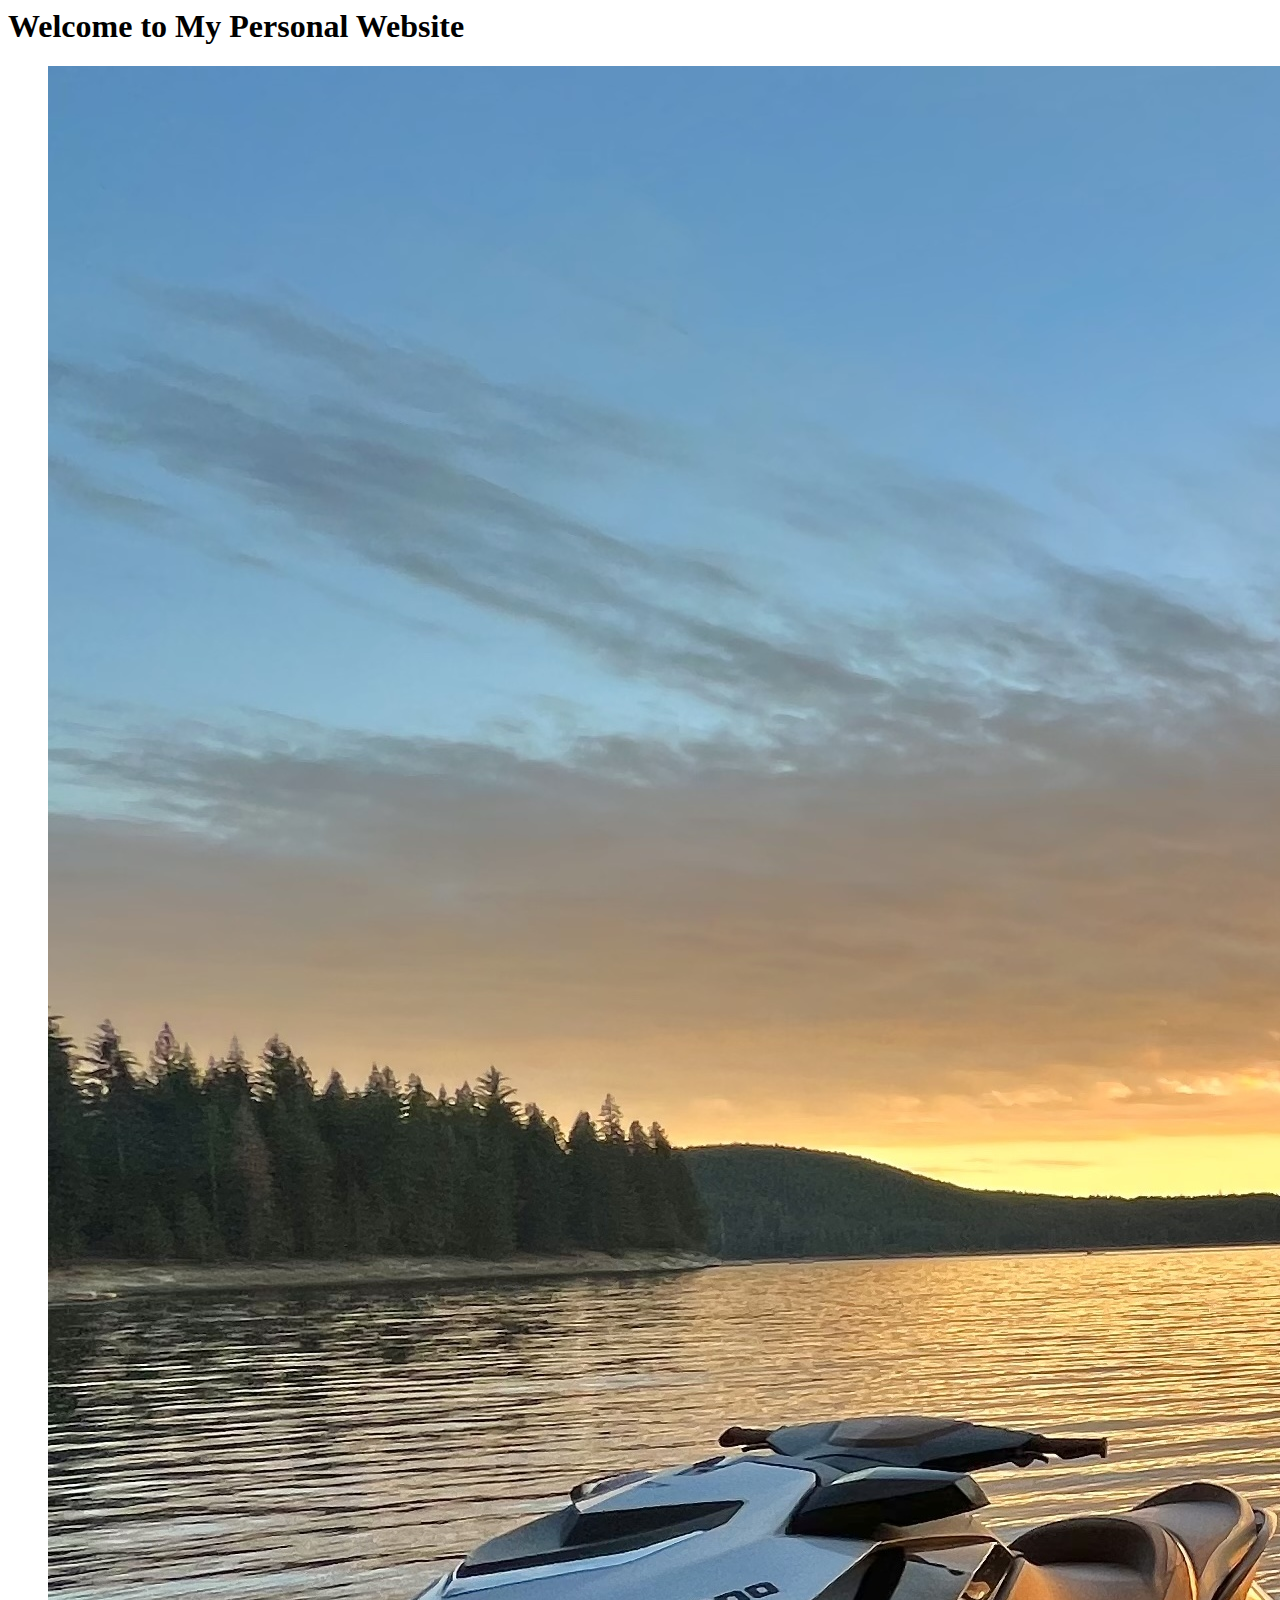
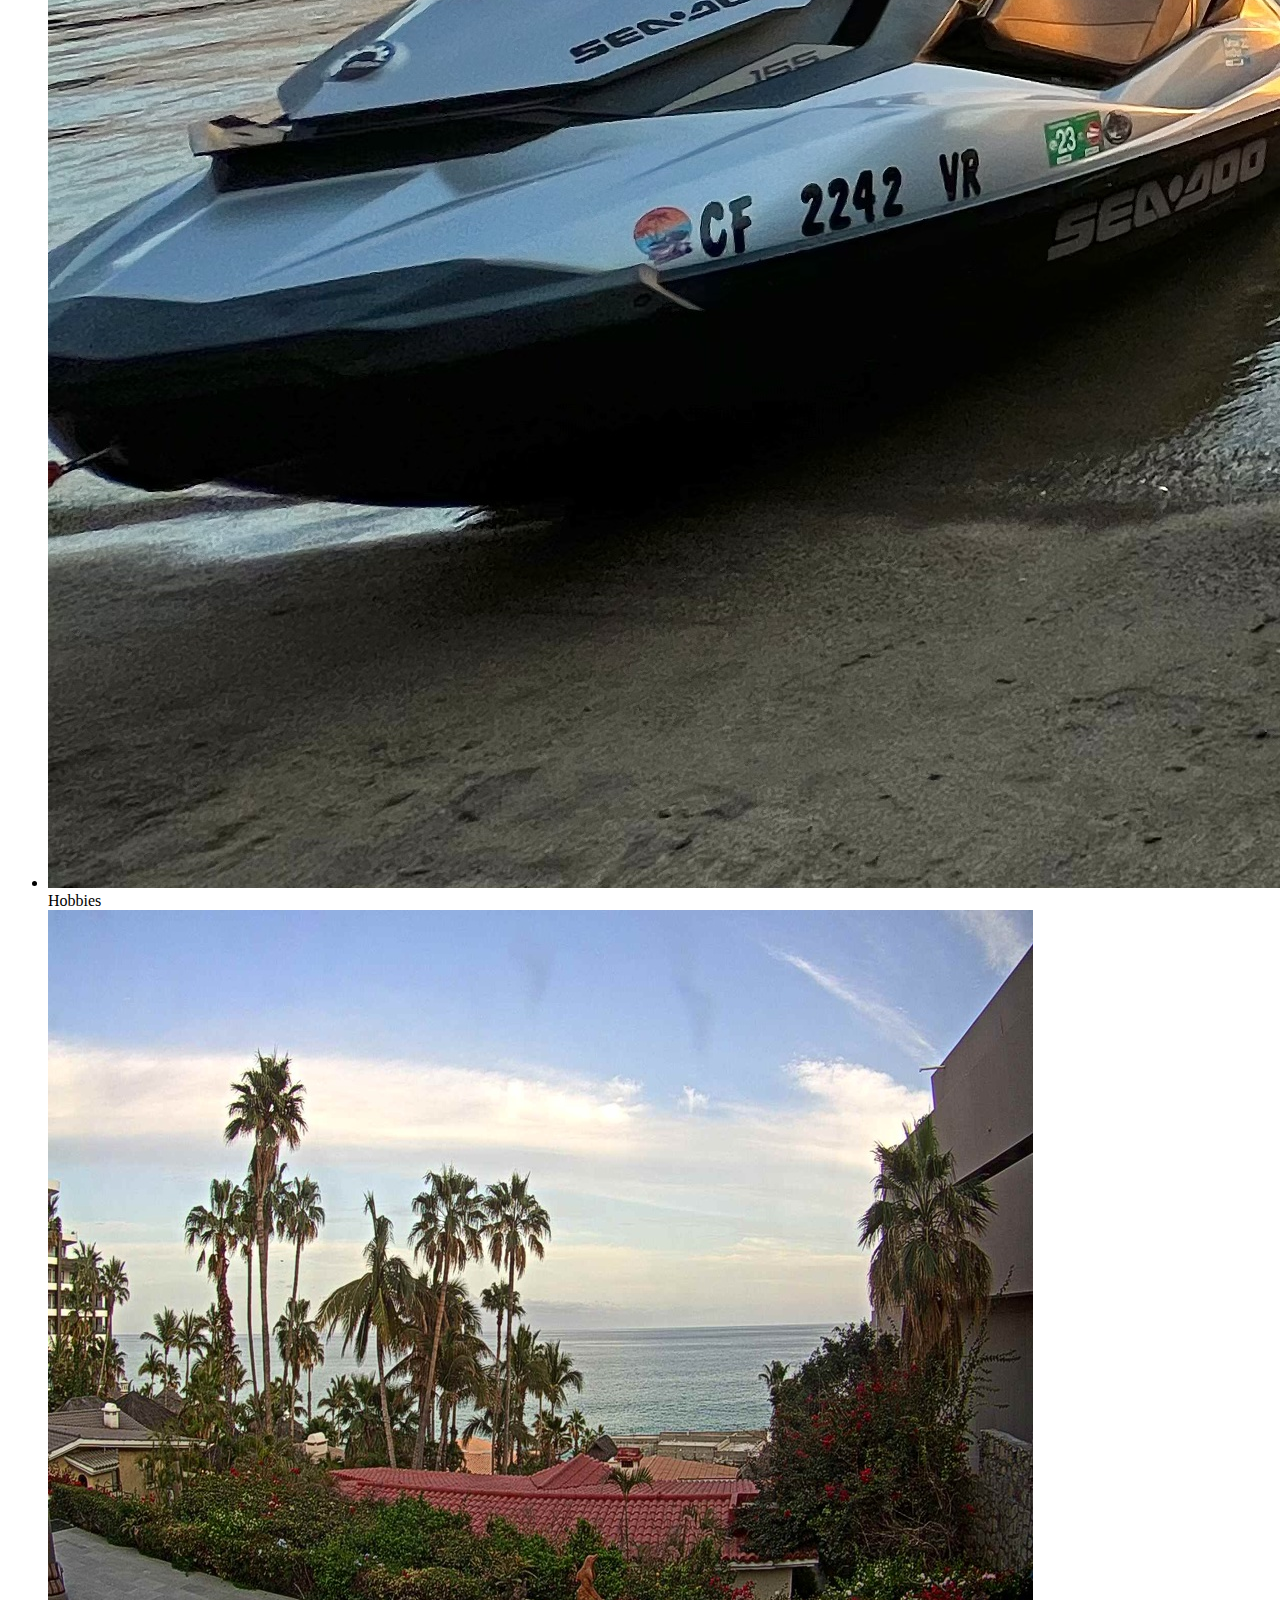
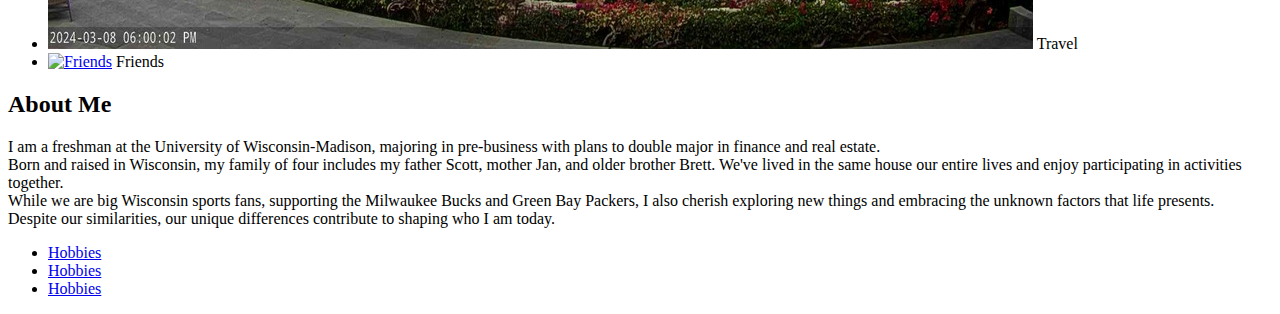
==== index.html @ 57a83b7e "Update index.html" ====
<html lang="en">

<head>
    <meta charset="UTF-8">
    <meta name="viewport" content="width=device-width, initial-scale=1.0">
    <title>Welcome to My Personal Website</title>
</head>
    
<body>
    <header>
        <h1>Welcome to My Personal Website</h1>
        <nav>
            <ul>
        <!-- Hobbies Link -->
        <li><a href="watersport.JPG" target="_blank"><img src="watersport.JPG" alt="Watersport"></a> Hobbies</li>
        <!-- Travel Link -->
        <li><a href="travel.JPG" target="_blank"><img src="travel.JPG" alt="Travel"></a> Travel</li>
        <!-- Friends Link -->
        <li><a href="friends.JPG" target="_blank"><img src="friends.JPG" alt="Friends"></a> Friends</li>
    </ul>
        </nav>
    </header>
    <section>
        <h2>About Me</h2>
        <p>
            I am a freshman at the University of Wisconsin-Madison, majoring in pre-business with plans to double major
            in finance and real estate.
            <br>
            Born and raised in Wisconsin, my family of four includes my father Scott, mother Jan, and older brother
            Brett.
            We've lived in the same house our entire lives and enjoy participating in activities together.
            <br>
            While we are big Wisconsin sports fans, supporting the Milwaukee Bucks and Green Bay Packers, I also
            cherish exploring new things and embracing the unknown factors that life presents.
            <br>
            Despite our similarities, our unique differences contribute to shaping who I am today.
        </p>
    </section>
        <nav>
            <ul>
                <li><a href="hobbies.html">Hobbies</a></li>
                <li><a href="travel.html">Hobbies</a></li>
                <li><a href="friends.html">Hobbies</a></li>
            </ul>
        </nav>
    </header>

</body>

</html>
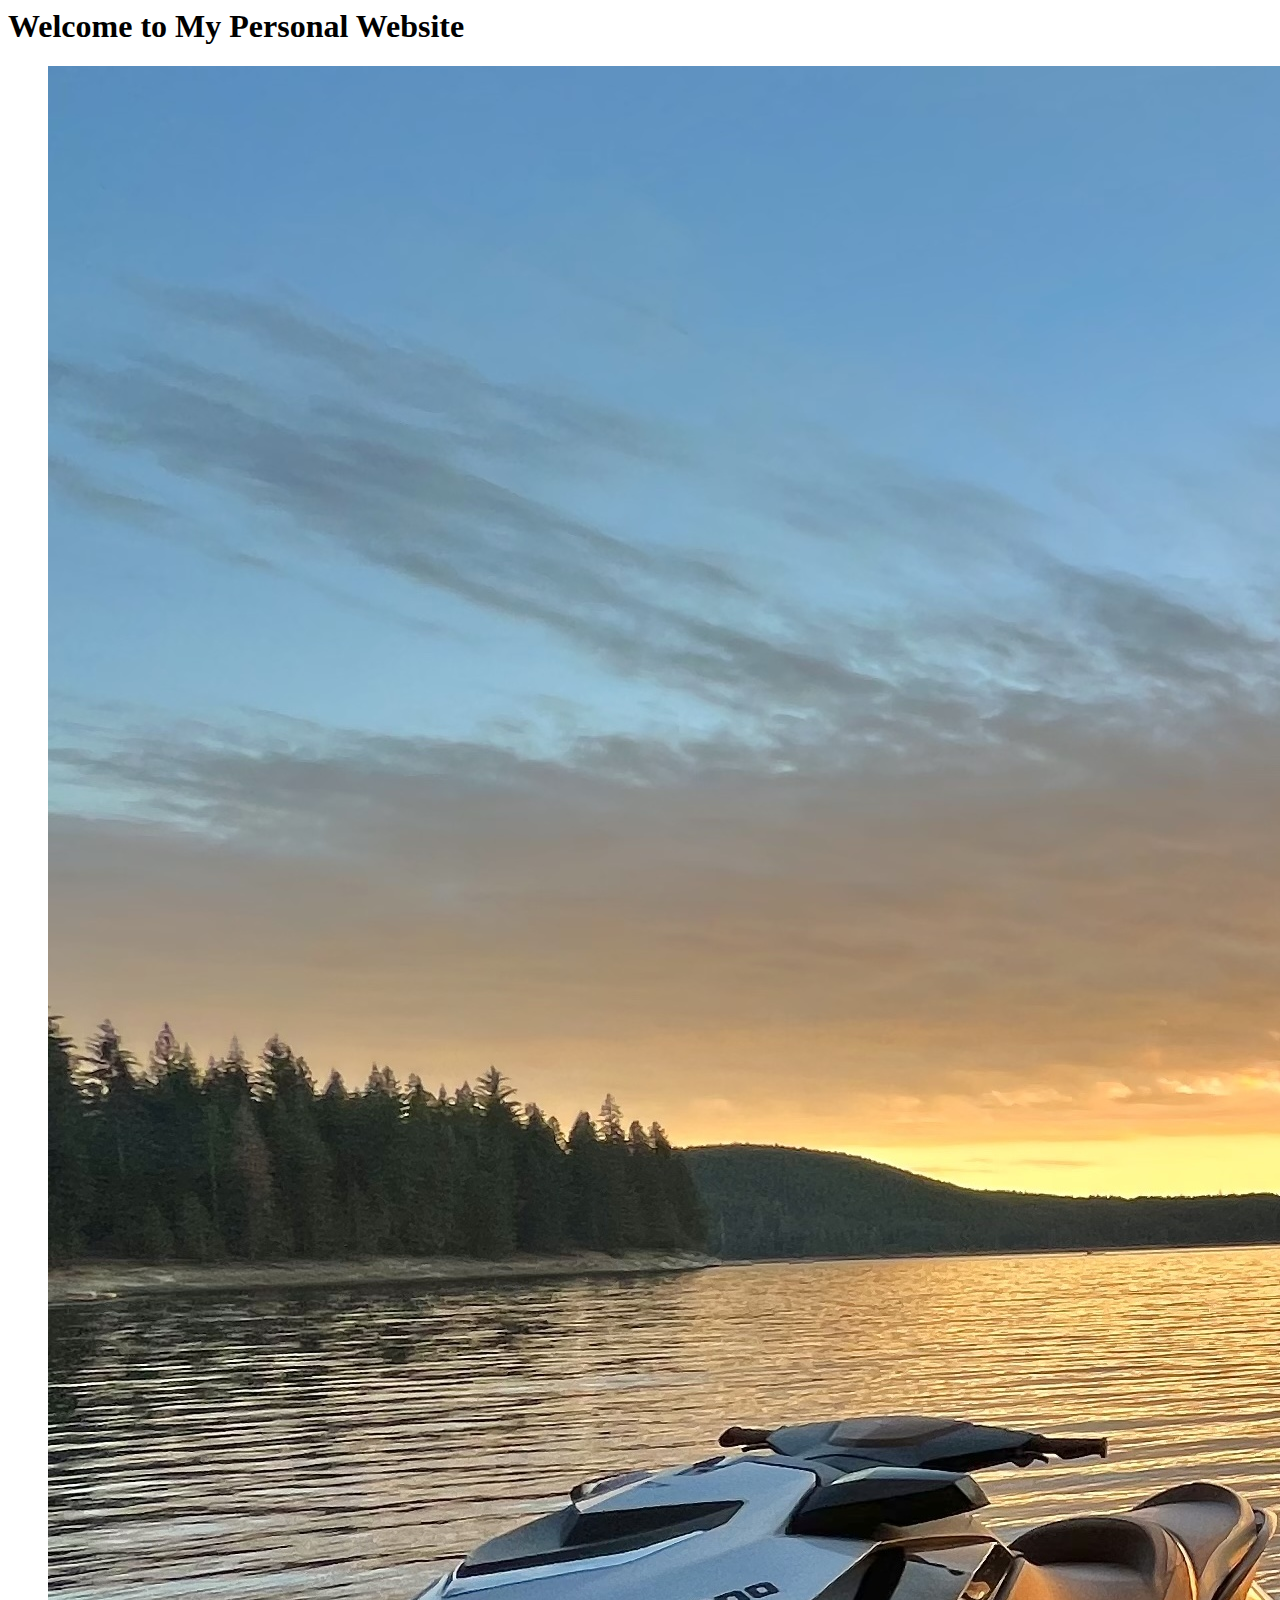
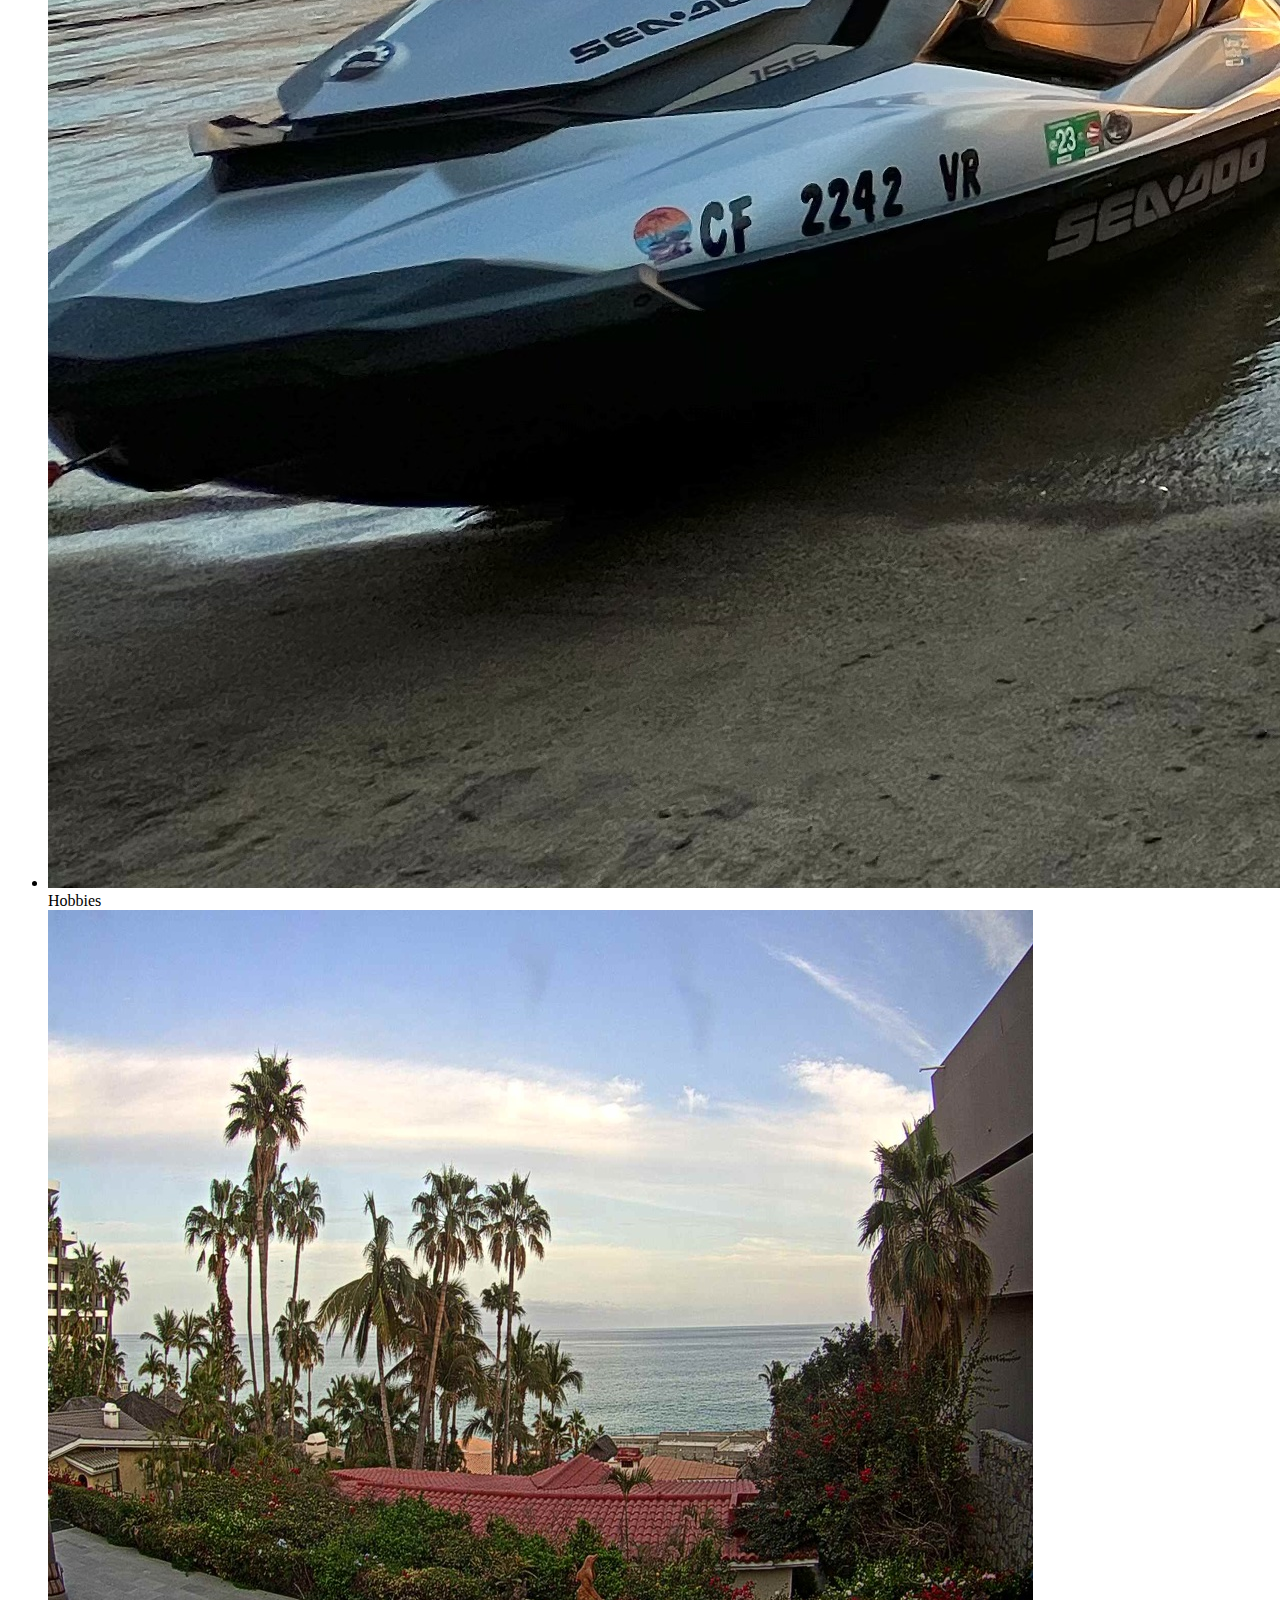
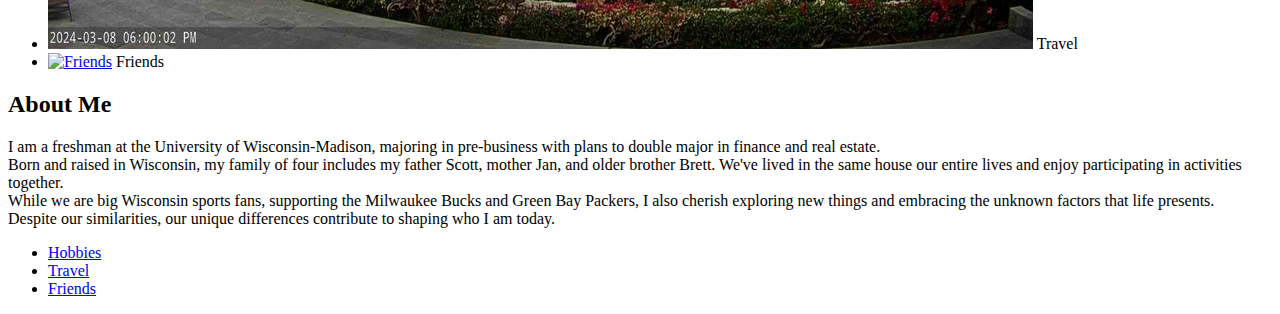
==== commit 04eb4524: "Update index.html" ====
--- a/index.html
+++ b/index.html
@@ -39,8 +39,8 @@
         <nav>
             <ul>
                 <li><a href="hobbies.html">Hobbies</a></li>
-                <li><a href="travel.html">Hobbies</a></li>
-                <li><a href="friends.html">Hobbies</a></li>
+                <li><a href="travel.html">Travel</a></li>
+                <li><a href="friends.html">Friends</a></li>
             </ul>
         </nav>
     </header>
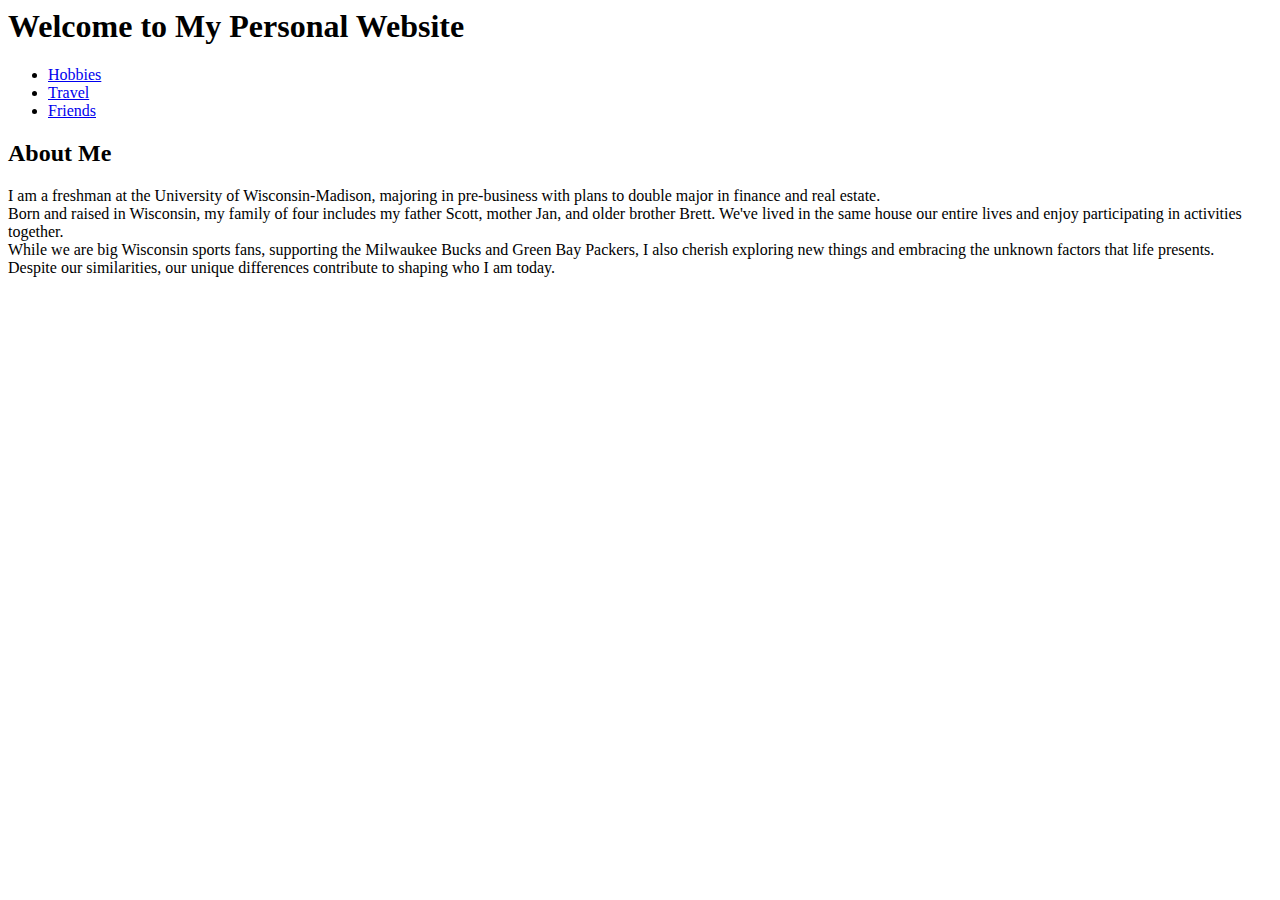
==== commit 84b2e7d2: "Update index.html" ====
--- a/index.html
+++ b/index.html
@@ -5,21 +5,22 @@
     <meta name="viewport" content="width=device-width, initial-scale=1.0">
     <title>Welcome to My Personal Website</title>
 </head>
-    
+
 <body>
     <header>
         <h1>Welcome to My Personal Website</h1>
         <nav>
             <ul>
-        <!-- Hobbies Link -->
-        <li><a href="watersport.JPG" target="_blank"><img src="watersport.JPG" alt="Watersport"></a> Hobbies</li>
-        <!-- Travel Link -->
-        <li><a href="travel.JPG" target="_blank"><img src="travel.JPG" alt="Travel"></a> Travel</li>
-        <!-- Friends Link -->
-        <li><a href="friends.JPG" target="_blank"><img src="friends.JPG" alt="Friends"></a> Friends</li>
-    </ul>
+                <!-- Hobbies Link -->
+                <li><a href="hobbies.html">Hobbies</a></li>
+                <!-- Travel Link -->
+                <li><a href="travel.html">Travel</a></li>
+                <!-- Friends Link -->
+                <li><a href="friends.html">Friends</a></li>
+            </ul>
         </nav>
     </header>
+
     <section>
         <h2>About Me</h2>
         <p>
@@ -36,14 +37,8 @@
             Despite our similarities, our unique differences contribute to shaping who I am today.
         </p>
     </section>
-        <nav>
-            <ul>
-                <li><a href="hobbies.html">Hobbies</a></li>
-                <li><a href="travel.html">Travel</a></li>
-                <li><a href="friends.html">Friends</a></li>
-            </ul>
-        </nav>
-    </header>
+
+    <!-- Add more sections or content as needed -->
 
 </body>
 
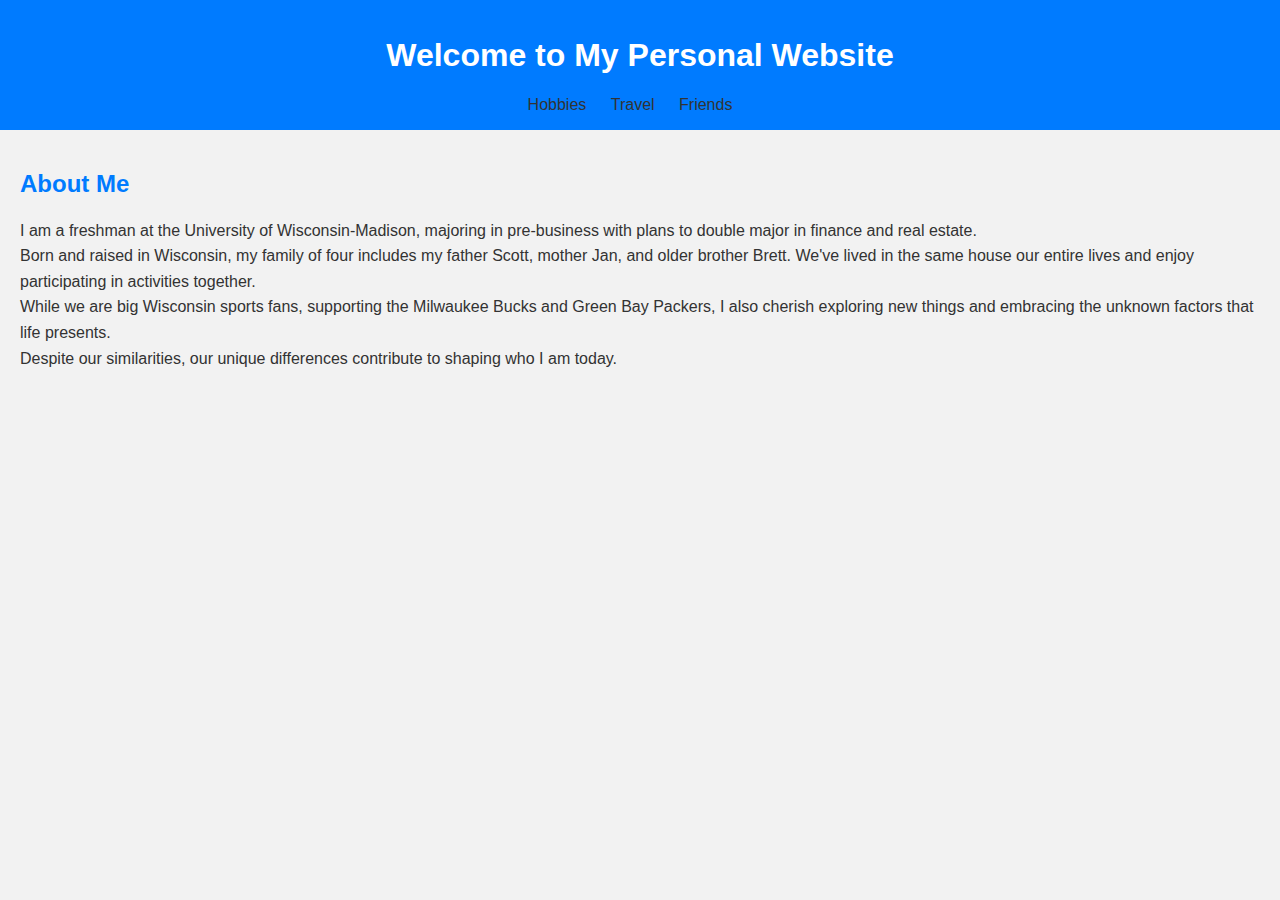
==== commit a6b05999: "Update index.html" ====
--- a/index.html
+++ b/index.html
@@ -4,6 +4,7 @@
     <meta charset="UTF-8">
     <meta name="viewport" content="width=device-width, initial-scale=1.0">
     <title>Welcome to My Personal Website</title>
+    <link rel="stylesheet" href="styles.css">
 </head>
 
 <body>
@@ -11,11 +12,8 @@
         <h1>Welcome to My Personal Website</h1>
         <nav>
             <ul>
-                <!-- Hobbies Link -->
                 <li><a href="hobbies.html">Hobbies</a></li>
-                <!-- Travel Link -->
                 <li><a href="travel.html">Travel</a></li>
-                <!-- Friends Link -->
                 <li><a href="friends.html">Friends</a></li>
             </ul>
         </nav>
@@ -38,8 +36,6 @@
         </p>
     </section>
 
-    <!-- Add more sections or content as needed -->
-
 </body>
 
 </html>
--- a/styles.css
+++ b/styles.css
@@ -0,0 +1,66 @@
+
+body {
+    font-family: 'Arial', sans-serif;
+    background-color: #f2f2f2; /* Light gray background */
+    color: #333; /* Dark text color */
+    margin: 0;
+    padding: 0;
+}
+
+header {
+    background-color: #007BFF; /* Blue header background */
+    color: #fff; /* White text color */
+    text-align: center;
+    padding: 1em 0;
+}
+
+nav ul {
+    list-style-type: none;
+    margin: 0;
+    padding: 0;
+}
+
+nav ul li {
+    display: inline;
+    margin-right: 20px;
+}
+
+nav a {
+    text-decoration: none;
+    color: #333; /* Dark text color for links */
+}
+
+section {
+    padding: 20px;
+}
+
+h2 {
+    color: #007BFF; /* Blue heading color */
+}
+
+h3 {
+    color: #FF4500; /* Orange heading color */
+}
+
+p {
+    line-height: 1.6;
+}
+
+ul, ol {
+    margin-bottom: 15px;
+}
+
+a {
+    color: #007BFF; /* Blue link color */
+}
+
+a:hover {
+    text-decoration: underline;
+}
+
+footer {
+    background-color: #333; /* Dark gray footer background */
+    color: #fff; /* White text color in the footer */
+    text-align: center;
+    padding: 1em 0;
+}
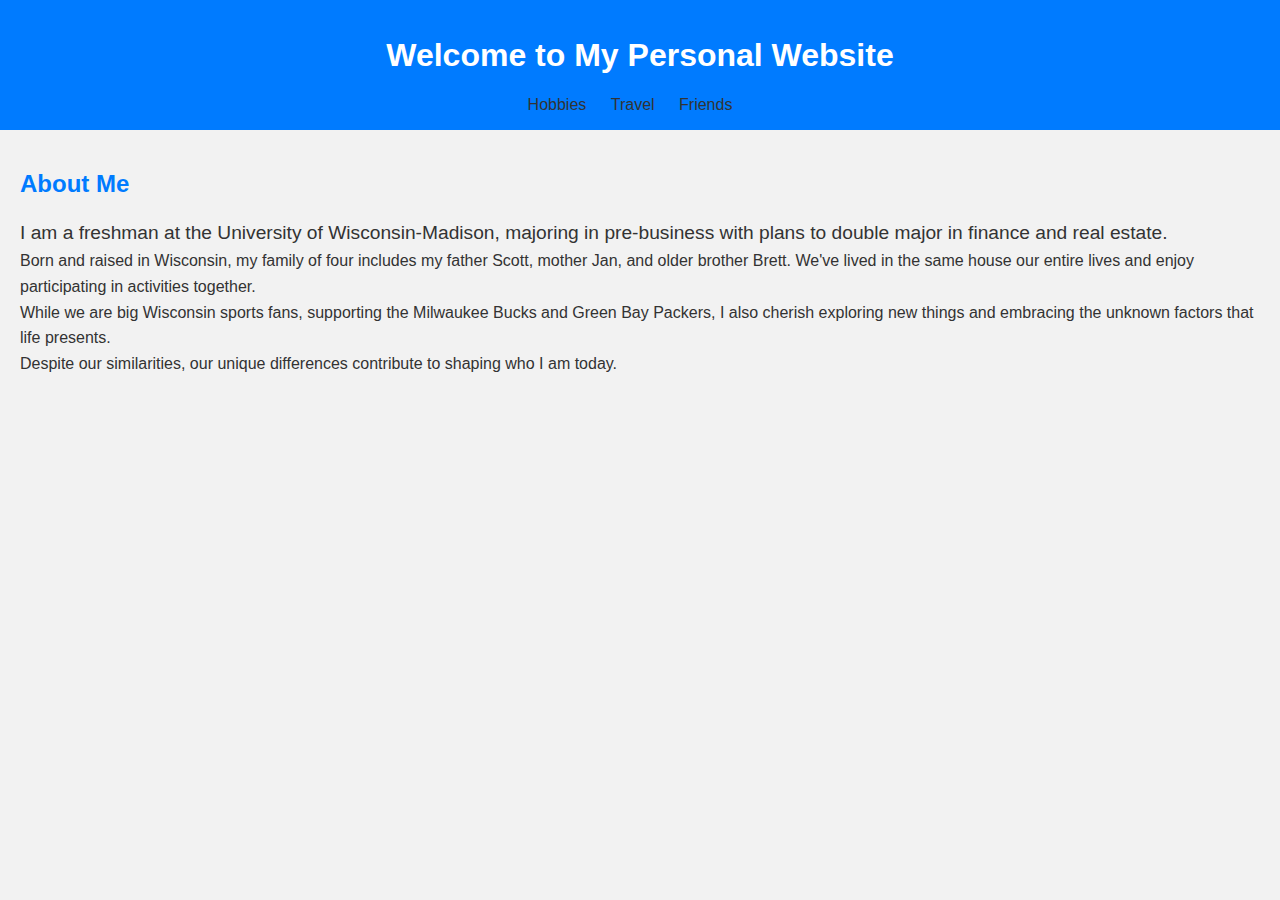
==== commit 1d883058: "Update index.html" ====
--- a/index.html
+++ b/index.html
@@ -22,8 +22,8 @@
     <section>
         <h2>About Me</h2>
         <p>
-            I am a freshman at the University of Wisconsin-Madison, majoring in pre-business with plans to double major
-            in finance and real estate.
+            <span class="larger-font">I am a freshman at the University of Wisconsin-Madison, majoring in pre-business with plans to double major
+                in finance and real estate.</span>
             <br>
             Born and raised in Wisconsin, my family of four includes my father Scott, mother Jan, and older brother
             Brett.
--- a/styles.css
+++ b/styles.css
@@ -64,3 +64,7 @@
     text-align: center;
     padding: 1em 0;
 }
+
+.larger-font {
+    font-size: 1.2em;
+}
